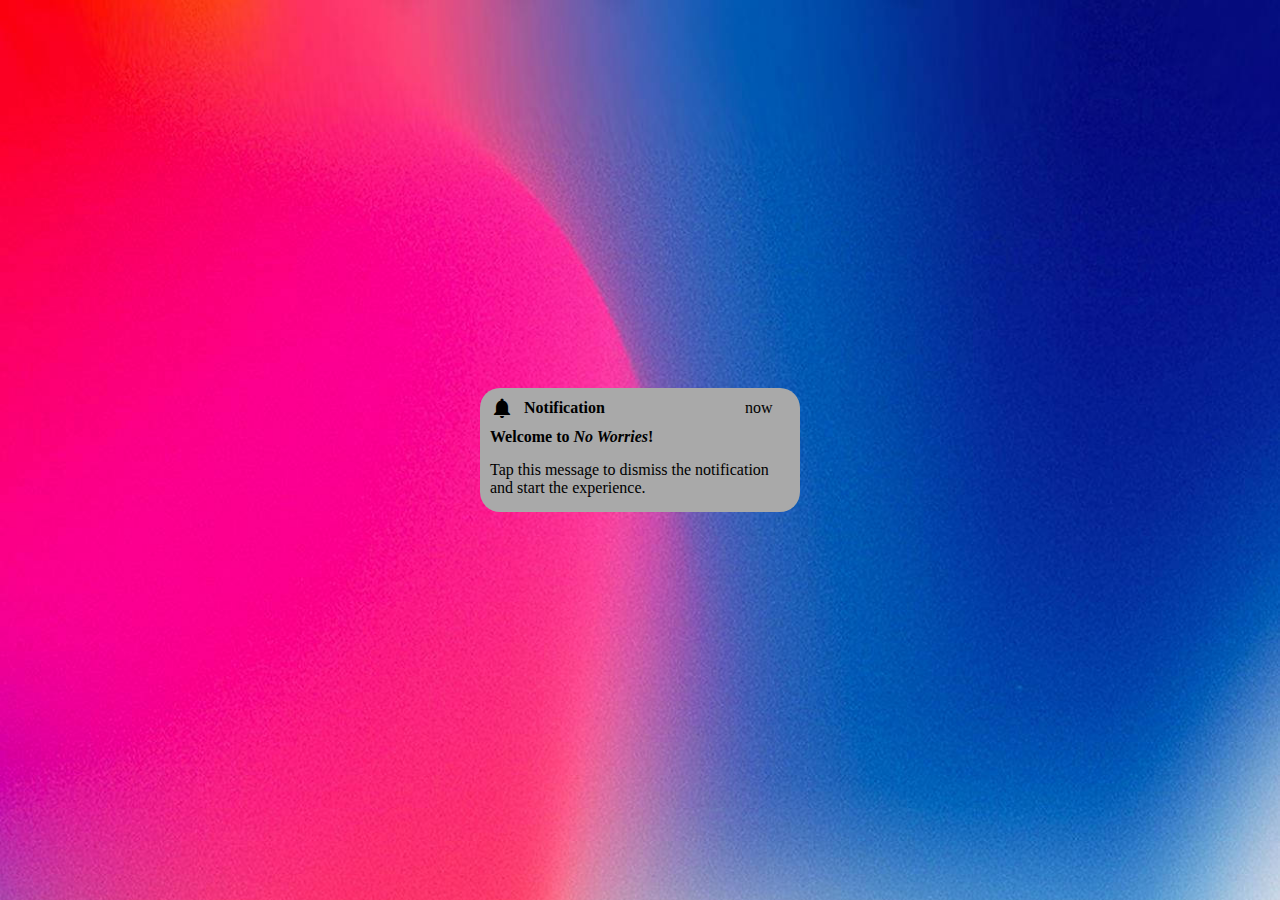
==== index.html @ e3eb8b76 "sound updates" ====
<!DOCTYPE html>
<html lang="en">
  <head>
    <meta charset="UTF-8">
    <meta name="viewport" content="width=device-width, initial-scale=1.0">

    <meta name="apple-mobile-web-app-title" content="NO WORRIES">
    <meta name="apple-mobile-web-app-capable" content="yes">
    <meta name="apple-mobile-web-app-status-bar-style" content="black">
    <link rel="manifest" href="/app.webmanifest" />

    <meta name="apple-mobile-web-app-capable" content="yes">
    <meta name="apple-mobile-web-app-status-bar-style" content="black-translucent">

    <title>No Worries</title>

    <!-- CSS Link -->
    <link rel="stylesheet" href="./style.css">
    <link href="https://fonts.googleapis.com/icon?family=Material+Icons" rel="stylesheet">
    <!-- <link href="https://fonts.googleapis.com/css2?family=Material+Symbols+Outlined:opsz,wght,FILL,GRAD@20..48,100..700,0..1,-50..200" /> -->

    <!-- Javascript Links-->
    <script src="messages.js"></script>
    <script src="main.js">  </script>


    
  </head>

  <style>
    /* Hide scrollbar for Chrome, Safari and Opera */
    .example::-webkit-scrollbar {
        display: none;
    }
    /* Hide scrollbar for IE, Edge and Firefox */
    .example {
      -ms-overflow-style: none;  /* IE and Edge */
      scrollbar-width: none;  /* Firefox */
    }

  </style>

  <!-- <body> -->
  <body onload="init()">

    <div class="headerwrapper" id="headerWrapper"></div>
    <!-- The second I put anything in here, it gets wonky as heck. The whole page becomes scooted up.  -->

    <!-- <div class="timer" id="timer"> </div> -->
    <div class="timer" id="timer"> 
      <!-- <div class="chatNameWrapper" id="chatNameWrapper"> 
        <p class="chatNameText">Girls Chat</p>
      </div> -->
    </div>

    <!-- TO DO: add in the chat name up top with the timer -->
    <div class="chatNameWrapper" id="chatNameWrapper"> 
      <!-- <span style='font-size:16px;'>&#127800;</span> -->
      <p class="chatNameText">&#127800; &#127802; &#127804; The Crew &#127800; &#127802; &#127804;</p>
    </div>

    <!-- Notification Pop Up, DISMISS TO START THE EXPERIENCE -->
    <div class="notifContainer">
      <div class="notifMessage" id="popupNotif" onclick="disToStart()">
        <div class="notifHeader">
          <span class="material-icons">notifications</span>
          <p class="notifNameText">Notification</p>
          <p class="timeRec">now</p>
        </div>
        <p class="notifMessageText"><b>Welcome to <i>No Worries</i>!</b></p>
        <p class="notifMessageText">Tap this message to dismiss the notification and start the experience.</p>
      </div>
    </div>

    <!-- Text Message Area -->
    <div class="phoneContainer example" id="phoneBG">
      <!-- NOTE: if i remove example, the phoneContainer placement gets screwy, so leaving it for now -->
      


      <div class="phoneMessages">

        <!-- NOTE: Comment this place holder out  -->
        <!-- Incoming/Friend Name & Icon Formatting -->
        <!-- <div class="messageContainer">
          <div class ="nameFriend"> 
            <img class = "iconFriend" src ="http://placekitten.com/30/30">
            <p class = "nameText">Stacey</p>
          </div> -->

          <!-- NOTE: Comment this place holder out  -->
          <!-- Text Message Box & Content Formatting -->
          <!-- <div class ="messageIncoming">
            <p class="messageText">
              this is text
            </p>
          </div>
        </div> -->


        <!-- NOTE: Comment this place holder out  -->
        <!-- Outgoing/Player Name & Icon Formatting -->
        <div class="messageContainer loadSpacer">
          <!-- <div class ="namePlayer"> 
            <p class = "nameText">Me</p>
            <img class = "iconPlayer" src ="http://placekitten.com/30/30"> 
          </div> -->

          <!-- NOTE: Comment this place holder out  -->
          <!-- Text Message Box & Content Formatting -->
          <!-- <div class ="messageIncoming me">
            <p>
              See you guys soon for my birthday party! So excited!
            </p>
          </div> -->
        </div>
      </div>
    </div>

    <!-- Player Text Message Input Area -->
    <div class="inputFieldContainer" id="inputFieldContainer">
      <input type="text" id="playerInputText" name="playerInputText" placeholder="eMessage" class="e-message">
      <!-- <input type="button" style="background-color: #1F8CFF;"> -->
      <button type="button" class="send__btn" onclick="returnText()" id="btnSend" >
        <span class="material-icons">arrow_upward</span>
      </button>
      <script>
        var enterBtn = document.getElementById("playerInputText");
        enterBtn.addEventListener("keypress", function(event) {
          if (event.key === "Enter") {
            event.preventDefault();
            document.getElementById("btnSend").click();
          }
        });
      </script>
    </div>
    
  </body>
</html>
---- style.css ----
/* CURRENT ISSUES */
	/* - when not inspecting in a general window, the alignment looks wonky as hell */
body {
	height: 100%;
	display: flex;
	flex-direction: column;
	/* align-content: center; */
	align-items: center;
	background-image: url('iphonebg.jpg');
	background-repeat: no-repeat;
    background-attachment: fixed;
    background-size: cover;

	/* color: #FFFFFF; */
	
}

/* /////////////////////////////////////////////////////////// */
.headerwrapper {
	font-family: Helvetica Neue;
	color: white;
	display: flex;
	background-color: #3A3A3A;
	opacity: 0.8;
	position: fixed;
	top: 0;
	align-items: center;
	width: 100%;
	height: 110px;
	/* padding: 10px; */
	/* margin-left: 20px; */
	z-index: -1;
	visibility: hidden;

}

.chatNameWrapper {
	display: flex;
	color: #FFFFFF;
	/* background-color: #3A3A3A; */
	position: fixed;
	top: 43px;
	/* height: 100%; */
	/* font-family: Helvetica Neue; */
	/* color: white;  */
	/* flex-direction: column; */
    align-items: center;
	width: 100%;
	/* justify-content: center; */
	/* margin: auto; */
	/* text-align: center; */
	/* opacity: 0.8; */
	height: 55px;
	/* padding: 10px; */
	visibility: hidden;
	z-index: 1;
}

.chatNameText {
	display: flex;
	margin: auto;
	/* width: 100%; */
	/* height: 100%; */
	justify-content: center;
	align-items: center;
	font-family: Helvetica Neue;
	color: white; 
	font-weight: bold;
	font-size: 16px;
	/* background-color: #3A3A3A; */
	/* position: absolute; */
	/* flex-direction: column; */
	/* text-align: center; */
	/* height: 75px; */
}

.buffer {
	height: 50px;
	background-color: black;
}

.buffer__bot {
	height: 75px;
}

/* /////////////////////////////////////////////////////////// */
/* NOTIFCATION POPUP COMPONENTS */

.notifContainer {/*Container for all Notification Content*/
	display: flex;
	position: fixed;
	justify-content: center;
	align-items: center;
	flex-direction: column;
	/* margin: auto;  */
	position: absolute;
	top: 50%;
	left: 50%; 
	transform: translate(-50%, -50%);
	width: auto;
	font-family: Helvetica Neue;
	z-index: 1;

}

.notifMessage {/*Pop Up Notifcation Message Box Formatting*/
	background-color: darkgray;
	/* background-color: aqua; */
	/* aqua color for testing purposes only */
	/* opacity: .8; */
	padding: 0px 10px 0px; 
	margin: auto;
	width: 300px;
	border-radius: 20px;
	color: black;
	font-family: Helvetica Neue;

}

.notifHeader {/*Notification Header Formatting*/
	display: flex;
	align-items: center;
	height: 40px;
	/* color: black;
	font-family: Helvetica Neue;
	font-weight: bold; */

	/* NOTE: can add a subclass (like .me) to this to make it be a calendar, instructions, etc.  */

}

.iconNotif {/*Notification Icon Formatting*/
	width: 30px;
	height: 30px;
	/* margin-right: 10px; */
	border-radius: 50%;
}

.notifNameText {
	display: flex;
	margin: 0px 10px 0px;
	/* justify-content: left; */
	align-items: center;
	color: black;
	font-family: Helvetica Neue;
	font-weight: bold;
}

.timeRec {/*Notification Time Received Formatting (will always say now)*/
	display: flex;
	justify-content: right;
	align-items: center;
	/* width: 300px; */
	/* height: 40px; */
	margin-left: 130px;
	color: black;
	font-family: Helvetica Neue;
	
}

.notifMessageText {/*Notification Message Content Formatting*/
	margin: 0px 0px 15px;
}

.show{
	visibility: visible;
}

.dismiss{
	visibility: hidden;
}


/* /////////////////////////////////////////////////////////// */
/* TEXT MESSAGE AREA COMPONENTS */
.phoneContainer {
	display: flex;
	/* justify-content: flex-start; */
	height: 80%;
	margin: 102px 20px 20px 20px;
	/* margin: 40px 20px 20px 20px; */
	position: fixed;
	/* background-color: lightgray; */
	z-index: -2;
	overflow-y: scroll;
}

.phoneMessages { /*Overall Phone Message Screen Background*/
	display: flex;
	align-content: flex-start;
	flex-direction: column;
	flex-wrap: nowrap;
	width: auto;
	padding: 10px;
	/* z-index: -2; */
	/* top: 119px; */
	/* margin-top: 75px; */

}

.messageContainer{ /*Container for All Individual Text Messages*/
	display: flex;
	justify-content: center;
	align-items: center;
	flex-direction: column;
	width: auto;
	color: black;
	font-family: Helvetica Neue;
	padding-bottom: 15px;

}

.loadSpacer{ /*Creates a blank default to space the screena appropriately at load*/
	display: flex;
	justify-content: center;
	align-items: center;
	flex-direction: column;
	width: 320px;
	height: 1px;
	padding: 0px; 

}

.nameFriend {/*Text Message Sender Container Formatting*/
	display: flex;
	align-items: center;
	width: 300px;
	height: 50px;
	color: lightgray;
	font-family: Helvetica Neue;
}

.namePlayer {/*Text Message Sender Container Formatting*/
	display: flex;
	justify-content: right;
	align-items: center;
	width: 300px;
	height: 50px;
	color: lightgray;
	font-family: Helvetica Neue;
}

.iconFriend {/*Text Message Icon Formatting*/
	width: 30px;
	height: 30px;
	margin-right: 10px;
	border-radius: 50%;
}

.iconPlayer {/*Text Message Icon Formatting*/
	width: 30px;
	height: 30px;
	margin-left: 10px;
	border-radius: 50%;
}

.messageIncoming {/*Incoming Text Message Boxes Formatting*/
	background-color: #28282B;
	padding: 10px;
	margin: auto;
	width: 300px;
	border-radius: 20px;
	color: white;
	font-family: Helvetica Neue;

}

/* /////////////////////////////////////////////////////////// */
/* PLAYER INPUT FIELD FORMATTING */
.inputFieldContainer{
	display: flex;
	align-items: center;
	justify-content: center;
	gap: 10px;
	position: fixed;
	margin: auto;
	bottom: 0;
	width: 100%;
	height: 60px;
	padding: 10px;
	/* background-color: black; */
	visibility: hidden;

}

.inputText{
	color: white;
	margin-left: 20px;
	font-family: Helvetica Neue;
	align-items: center;
	justify-content: center;
}

.send__btn {
	width: 40px;
	height: 40px;
	/* margin-left: 10px; */
	/* margin-right: 15px; */
	border-radius: 50%;
	border: none;
	color: white;
	background-color: #1F8CFF;
	cursor: pointer;

}

/* /////////////////////////////////////////////////////////// */
/* PERSONALIZED TEXT MESSAGE FORMATTING */
.me {
	background-color: #1F8CFF;
	text-align: right;
	color: white;
}

.becca {
	
}

.miranda {
	
}

/* /////////////////////////////////////////////////////////// */
/* TIMER STUFF */
.timer {
	font-family: Helvetica Neue;
	color: white;
	display: flex;
	/* background-color: #3A3A3A;
	opacity: 0.8; */
	position: fixed;
	top: 0;
	align-items: center;
	width: 100%;
	padding: 10px;
	margin-left: 20px;
	visibility: hidden;

}

.timer__part {
	font-size: 20px;
	/* font-weight: bold; */
}

.timer__btn {
	width: 40px;
	height: 40px;
	margin-left: 10px;
	border-radius: 50%;
	border: none;
	color: white;
	background-color: purple;
	cursor: pointer;
}

.timer__btn--start {
	background-color: green;
}

.timer__btn--stop {
	background-color: red;
}

@media (max-width: 800px){
	.message {
		/*this is a comment*/
	}
}
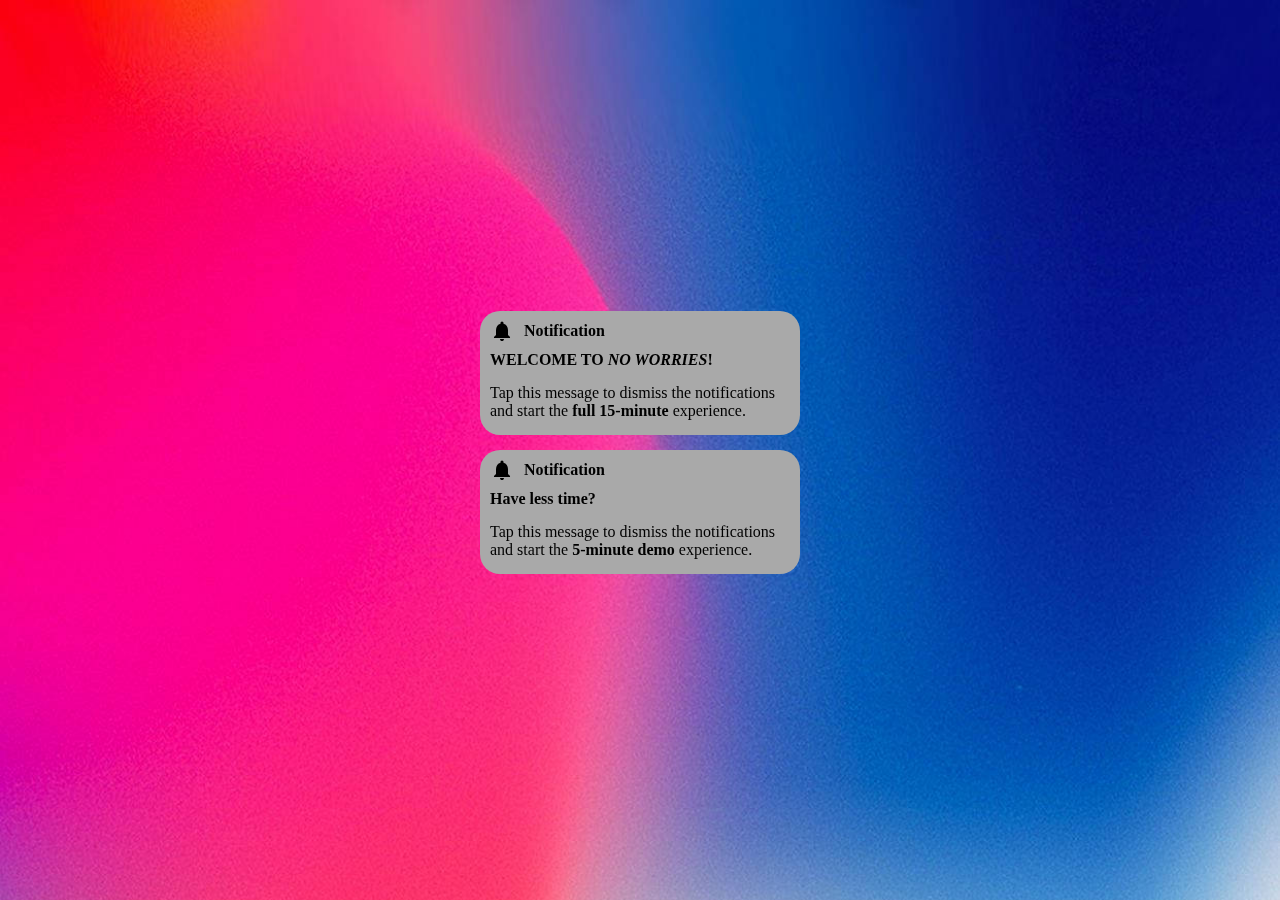
==== commit cd9623f4: "starting notif style fix" ====
--- a/index.html
+++ b/index.html
@@ -41,7 +41,7 @@
   </style>
 
   <!-- <body> -->
-  <body onload="init()">
+  <body id="friendChat" onload="init()">
 
     <div class="headerwrapper" id="headerWrapper"></div>
     <!-- The second I put anything in here, it gets wonky as heck. The whole page becomes scooted up.  -->
@@ -56,19 +56,34 @@
     <!-- TO DO: add in the chat name up top with the timer -->
     <div class="chatNameWrapper" id="chatNameWrapper"> 
       <!-- <span style='font-size:16px;'>&#127800;</span> -->
-      <p class="chatNameText">&#127800; &#127802; &#127804; The Crew &#127800; &#127802; &#127804;</p>
+      <p class="chatNameText" id="chatNameText">&#127800; &#127802; &#127804; The Crew &#127800; &#127802; &#127804;</p>
     </div>
 
-    <!-- Notification Pop Up, DISMISS TO START THE EXPERIENCE -->
-    <div class="notifContainer">
-      <div class="notifMessage" id="popupNotif" onclick="disToStart()">
-        <div class="notifHeader">
-          <span class="material-icons">notifications</span>
-          <p class="notifNameText">Notification</p>
-          <p class="timeRec">now</p>
+    <div class="notifArea">
+      <!-- Notification Pop Up 1, DISMISS TO START THE 15 MINUTE EXPERIENCE -->
+      <div class="notifContainer">
+        <div class="notifMessage" id="popupNotif" onclick="disToStart()">
+          <div class="notifHeader">
+            <span class="material-icons">notifications</span>
+            <p class="notifNameText">Notification</p>
+            <p class="timeRec"> </p>
+          </div>
+          <p class="notifMessageText"><b>WELCOME TO <i>NO WORRIES</i>!</b></p>
+          <p class="notifMessageText">Tap this message to dismiss the notifications and start the <b>full 15-minute</b> experience.</p>
         </div>
-        <p class="notifMessageText"><b>Welcome to <i>No Worries</i>!</b></p>
-        <p class="notifMessageText">Tap this message to dismiss the notification and start the experience.</p>
+      </div>
+
+      <!-- Notification Pop Up 2, DISMISS TO START THE 5 MINUTE EXPERIENCE -->
+      <div class="notifContainer">
+        <div class="notifMessage" id="popupNotif" onclick="disToStart()">
+          <div class="notifHeader">
+            <span class="material-icons">notifications</span>
+            <p class="notifNameText">Notification</p>
+            <p class="timeRec"> </p>
+          </div>
+          <p class="notifMessageText"><b>Have less time?</b></p>
+          <p class="notifMessageText">Tap this message to dismiss the notifications and start the <b> 5-minute demo</b> experience.</p>
+        </div>
       </div>
     </div>
 
@@ -78,7 +93,7 @@
       
 
 
-      <div class="phoneMessages">
+      <div class="phoneMessages" id="phoneMessages">
 
         <!-- NOTE: Comment this place holder out  -->
         <!-- Incoming/Friend Name & Icon Formatting -->
--- a/style.css
+++ b/style.css
@@ -86,20 +86,47 @@
 /* /////////////////////////////////////////////////////////// */
 /* NOTIFCATION POPUP COMPONENTS */
 
-.notifContainer {/*Container for all Notification Content*/
-	display: flex;
-	position: fixed;
+.notifArea {/*Container for all Notification Content*/
+	display: flex;
+	/* position: fixed; */
+	position: absolute;
 	justify-content: center;
 	align-items: center;
 	flex-direction: column;
 	/* margin: auto;  */
-	position: absolute;
 	top: 50%;
 	left: 50%; 
 	transform: translate(-50%, -50%);
 	width: auto;
 	font-family: Helvetica Neue;
 	z-index: 1;
+
+}
+
+.notifContainer{ /*Container for All Individual Text Messages*/
+	display: flex;
+	/* position: fixed; */
+	/* position: absolute; */
+	justify-content: center;
+	align-items: center;
+	flex-direction: column;
+	/* margin: auto;  */
+	/* top: 50%;
+	left: 50%; 
+	transform: translate(-50%, -50%); */
+	width: auto;	
+	color: black;
+	font-family: Helvetica Neue;
+	padding-bottom: 15px;
+
+	/* display: flex;
+	justify-content: center;
+	align-items: center;
+	flex-direction: column;
+	width: auto;
+	color: black;
+	font-family: Helvetica Neue;
+	padding-bottom: 15px; */
 
 }
 
@@ -153,9 +180,14 @@
 	/* width: 300px; */
 	/* height: 40px; */
 	margin-left: 130px;
+	/* margin-left needs to be 30 px for the Mom Chat */
 	color: black;
 	font-family: Helvetica Neue;
 	
+}
+
+.momTimeRec {
+	margin-left: 30px; 
 }
 
 .notifMessageText {/*Notification Message Content Formatting*/
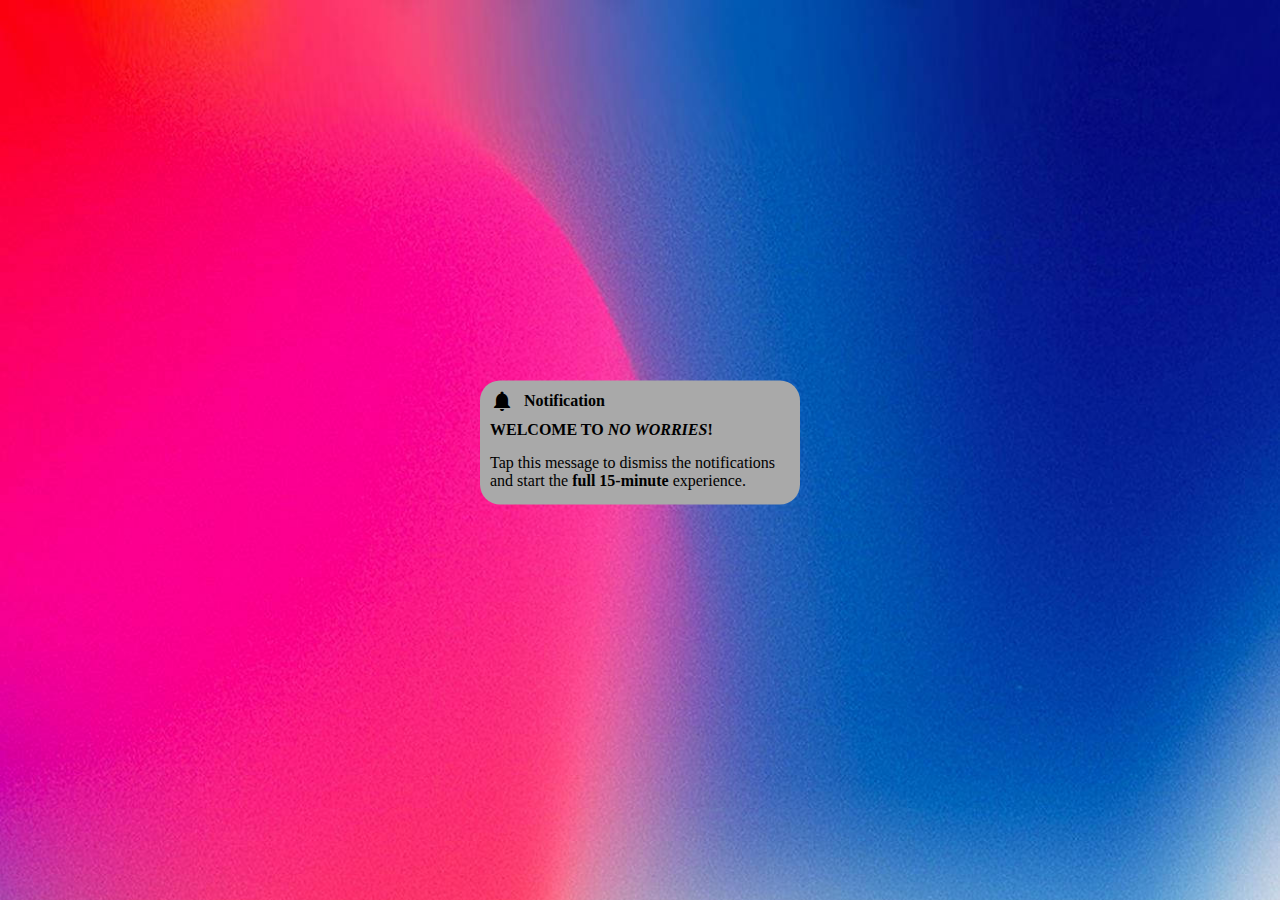
==== commit fbc58835: "rolled back notifications" ====
--- a/index.html
+++ b/index.html
@@ -62,7 +62,7 @@
     <div class="notifArea">
       <!-- Notification Pop Up 1, DISMISS TO START THE 15 MINUTE EXPERIENCE -->
       <div class="notifContainer">
-        <div class="notifMessage" id="popupNotif" onclick="disToStart()">
+        <div class="notifMessage" id="popupNotif" onclick="setTrue()">
           <div class="notifHeader">
             <span class="material-icons">notifications</span>
             <p class="notifNameText">Notification</p>
@@ -74,8 +74,8 @@
       </div>
 
       <!-- Notification Pop Up 2, DISMISS TO START THE 5 MINUTE EXPERIENCE -->
-      <div class="notifContainer">
-        <div class="notifMessage" id="popupNotif" onclick="disToStart()">
+      <!-- <div class="notifContainer">
+        <div class="notifMessage" id="popupNotif" onclick="setFalse()">
           <div class="notifHeader">
             <span class="material-icons">notifications</span>
             <p class="notifNameText">Notification</p>
@@ -84,7 +84,7 @@
           <p class="notifMessageText"><b>Have less time?</b></p>
           <p class="notifMessageText">Tap this message to dismiss the notifications and start the <b> 5-minute demo</b> experience.</p>
         </div>
-      </div>
+      </div> -->
     </div>
 
     <!-- Text Message Area -->
